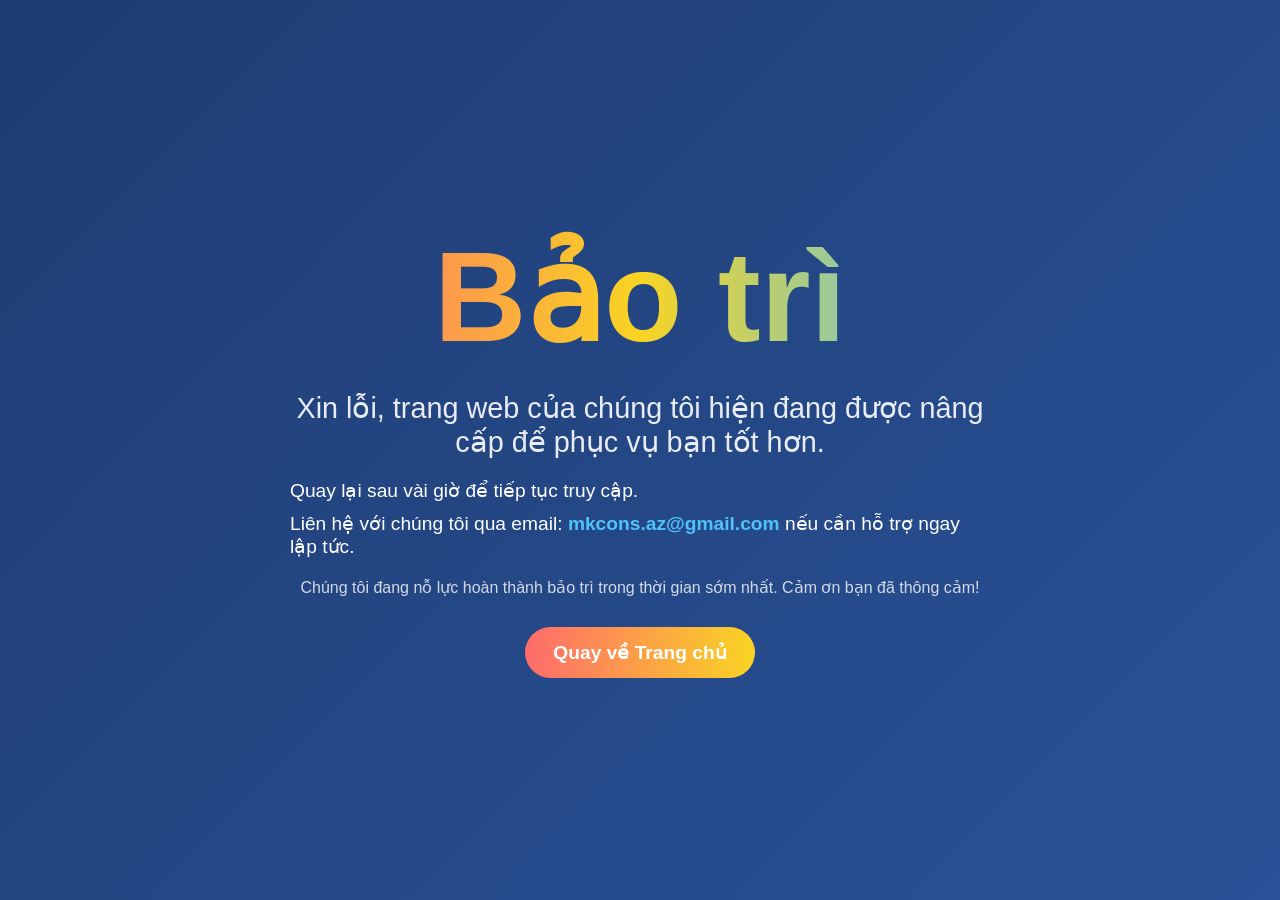
==== dichvu.html @ 8c84f6f1 "Initial commit" ====
<!DOCTYPE html>
<html lang="en">
<head>
    <meta charset="UTF-8">
    <meta name="viewport" content="width=device-width, initial-scale=1.0">
    <title>Dịch Vụ - Xây Dựng Minh Khoa</title>
    <link rel="stylesheet" href="dichvu.css">
    <link rel="stylesheet" href="styles.css">   
    <script src="Theodoibaotri.js"></script>
    <script src="footer.js"></script>
    <!-- Google tag (gtag.js) -->
    <script async src="https://www.googletagmanager.com/gtag/js?id=G-H8NYE7G5J2"></script>
    <script>
      window.dataLayer = window.dataLayer || [];
      function gtag(){dataLayer.push(arguments);}
      gtag('js', new Date());

      gtag('config', 'G-H8NYE7G5J2');
    </script>
    <script src="customCursor.js"></script>
</head>
<body>
    <main>
        <section id="services">
            <h2>Dịch vụ của chúng tôi</h2>
            <article>
                <h3>Thiết kế kiến trúc</h3>
                <p>Chúng tôi tự tin với kinh nghiệm có thể đưa đến cho bạn những thiết kế mới mẻ.</p>
            </article>
            <article>
                <h3>Thiết Kế Kết Cấu</h3>
                <p>Đưa đến cho khách hàng một nơi ở vừa đẹp vừa vững chắc.</p>
            </article>
            <article>
                <h3>Tư vấn giám sát</h3>
                <p>Chúng tôi cung cấp dịch vụ tư vấn giám sát để đảm bảo tiến độ và chất lượng công trình.</p>
            </article>
            <article>
                <h3>Thi công</h3>
                <p>Với đội ngũ thi công chuyên nghiệp, chúng tôi đảm bảo hoàn thiện công trình đúng tiến độ và chất lượng.</p>
            </article>
        </section>
    </main>

</body>
</html>
---- dichvu.css ----
/* Tổng quát */
body {
    margin: 0;
    padding: 0;
    font-family: 'Arial', sans-serif;
    background-color: #f4f4f4; /* Màu nền sáng */
}

.container {
    width: 90%;
    margin: 0 auto;
}

header {
    background-color: #333; /* Nền header tối */
    color: white;
    padding: 15px 0;
}

header h1 {
    margin: 0;
    text-align: center;
    font-size: 2em;
}

nav ul {
    list-style-type: none;
    padding: 0;
    text-align: center;
}

nav ul li {
    display: inline;
    margin: 0 10px;
}

nav ul li a {
    color: #fff;
    text-decoration: none;
    font-size: 1em;
    transition: color 0.3s ease;
}

nav ul li a:hover {
    color: #ffcc00; /* Màu vàng khi hover */
}

/* Dịch vụ */
main {
    padding: 40px 0;
}

#services {
    background-color: #2a5298; /* Nền màu xanh dương đậm */
    color: white;
    padding: 40px 20px;
    text-align: center;
}

#services h2 {
    font-size: 2.5em;
    color: #ffcc00; /* Màu vàng nổi bật */
    margin-bottom: 30px;
    text-transform: uppercase;
    letter-spacing: 2px;
}

#services article {
    background-color: #4b6c9e; /* Nền hơi tối */
    border: 1px solid #fff; /* Viền trắng */
    border-radius: 8px; /* Bo góc nhẹ */
    box-shadow: 0 4px 8px rgba(0, 0, 0, 0.2);
    padding: 20px;
    margin: 15px auto;
    max-width: 600px;
    transition: transform 0.3s ease, box-shadow 0.3s ease;
}

#services article h3 {
    font-size: 1.8em;
    color: #ffcc00; /* Màu vàng nổi bật */
    margin-bottom: 12px;
    text-transform: capitalize;
}

#services article p {
    font-size: 1.1em;
    line-height: 1.6;
}

/* Hiệu ứng hover bài viết */
#services article:hover {
    transform: scale(1.03);
    box-shadow: 0 8px 16px rgba(0, 0, 0, 0.3);
    background-color: #6a88b4; /* Nền sáng hơn khi hover */
}

@media (max-width: 768px) {
    #services h2 {
        font-size: 2em;
    }

    #services article {
        margin: 15px;
        padding: 18px;
    }

    #services article h3 {
        font-size: 1.6em;
    }

    #services article p {
        font-size: 1em;
    }
}

/* Footer */
footer {
    background-color: #333;
    color: white;
    text-align: center;
    padding: 15px 0;
}

footer p {
    margin: 0;
    font-size: 0.9em;
}
---- styles.css ----
* {
    margin: 0;
    padding: 0;
    box-sizing: border-box;
}

body {
    font-family: 'Arial', sans-serif;
    line-height: 1.6;
    color: #333;
    margin: 0;
    padding: 0;
    background: linear-gradient(135deg, #ff9a9e, #fad0c4, #fbc2eb); /* Neon gradient background */
}

.container {
    width: 90%;
    max-width: 1200px;
    margin: 0 auto;
}

/* Header Styling */
header {
    background-color: #0056b3;
    color: #fff;
    padding: 15px 0;
}

header h1 {
    text-align: center;
    font-size: 2rem;
    margin-bottom: 10px;
}

header nav ul {
    display: flex;
    justify-content: center;
    list-style: none;
    gap: 20px;
}

header nav ul li a {
    color: #fff;
    text-decoration: none;
    font-size: 1rem;
}

header nav ul li a:hover {
    text-decoration: underline;
}

/* Styling for the intro section */
.intro {
    background: linear-gradient(to right, #fad0c4, #fbc2eb); /* Adjust gradient for neon effect */
    padding: 50px 20px;
    border-radius: 15px;
    box-shadow: 0 4px 10px rgba(0, 0, 0, 0.1);
    margin: 30px auto;
    max-width: 1200px;
}

.intro-section {
    display: flex;
    flex-wrap: wrap;
    align-items: center;
    justify-content: space-between;
    gap: 20px;
}

.intro-content {
    flex: 1;
    max-width: 600px;
}

.intro-content h2 {
    display: flex;
    flex-direction: column;
    align-items: center;
    justify-content: center;
    gap: 10px;
    text-align: center;
}

.intro-content h2 img {
    height: 120px;
    width: auto;
    border-radius: 15px;
    box-shadow: 0 4px 6px rgba(0, 0, 0, 0.1);
}

.intro-content h2 span {
    font-size: 48px;
    font-weight: bold;
    color: #0055ff;
    text-shadow: 2px 2px 4px rgba(0, 85, 255, 0.3);
}

.intro-content p {
    font-size: 18px;
    line-height: 1.6;
    color: #333;
    margin-bottom: 20px;
}

.intro-content ul {
    list-style: none;
    padding: 0;
    margin: 0;
}

.intro-content ul li {
    font-size: 16px;
    color: #555;
    margin-bottom: 10px;
    padding-left: 20px;
    position: relative;
}

.intro-content ul li::before {
    content: "✔";
    color: #0055ff;
    font-size: 18px;
    position: absolute;
    left: 0;
    top: 0;
}

.intro-image {
    flex: 1;
    max-width: 500px;
    text-align: center;
}

.intro-image img {
    max-width: 90%; /* Increase the width to better match the content */
    border-radius: 15px;
    box-shadow: 0 4px 10px rgba(0, 0, 0, 0.1);
    transition: transform 0.3s ease, box-shadow 0.3s ease;
    margin: 0 auto; /* Center the image */
}

.intro-image img:hover {
    transform: scale(1.05);
    box-shadow: 0 8px 20px rgba(0, 0, 0, 0.2);
}

/* Image Gallery */
.image-gallery {
    display: flex;
    flex-wrap: wrap;
    justify-content: center;
    gap: 20px;
    margin-top: 30px;
    padding: 20px;
    background: linear-gradient(to right, #ff9a9e, #fad0c4); /* Neon gradient for gallery */
    border-radius: 15px;
    box-shadow: 0 4px 10px rgba(0, 0, 0, 0.1);
    perspective: 1500px; /* Add perspective for 3D effect */
}

/* Animation for fade-in effect */
@keyframes fadeIn {
    from {
        opacity: 0;
        transform: translateY(20px); /* Slight upward movement */
    }
    to {
        opacity: 1;
        transform: translateY(0);
    }
}

/* Apply animation to images in the gallery */
.image-gallery img {
    max-width: 220px;
    height: auto;
    border-radius: 10px;
    box-shadow: 0 4px 6px rgba(0, 0, 0, 0.1);
    transition: transform 0.6s ease, box-shadow 0.3s ease;
    cursor: pointer;
    transform-origin: center left;
    opacity: 0; /* Start hidden */
    animation: fadeIn 1s ease-in-out forwards; /* Fade-in animation */
}

/* Staggered animation for each image */
.image-gallery img:nth-child(1) {
    animation-delay: 0.2s;
}
.image-gallery img:nth-child(2) {
    animation-delay: 0.4s;
}
.image-gallery img:nth-child(3) {
    animation-delay: 0.6s;
}
.image-gallery img:nth-child(4) {
    animation-delay: 0.8s;
}
.image-gallery img:nth-child(5) {
    animation-delay: 1s;
}

.image-gallery img:hover {
    transform: rotateY(-180deg); /* Simulate a book page flip */
    box-shadow: 0 8px 20px rgba(0, 0, 0, 0.2);
    filter: brightness(1.1);
}

/* Add a back side for the flipping effect */
.image-gallery img::after {
    content: "Back Side";
    position: absolute;
    top: 0;
    left: 0;
    width: 100%;
    height: 100%;
    background: #e6f7ff;
    color: #0055ff;
    display: flex;
    align-items: center;
    justify-content: center;
    font-size: 16px;
    font-weight: bold;
    backface-visibility: hidden; /* Hide the back side initially */
    transform: rotateY(180deg); /* Flip the back side */
}

.image-gallery img:hover::after {
    backface-visibility: visible; /* Show the back side on hover */
}

.image-gallery h2 {
    width: 100%;
    text-align: center;
    font-size: 24px;
    font-weight: bold;
    color: #0055ff;
    margin-bottom: 20px;
    text-shadow: 1px 1px 2px rgba(0, 85, 255, 0.3);
}

/* Add hover effect for the gallery container */
.image-gallery:hover {
    transform: translateY(-5px);
    box-shadow: 0 8px 20px rgba(0, 85, 255, 0.2);
}

/* Responsive adjustments */
@media (max-width: 768px) {
    .image-gallery img {
        max-width: 180px;
    }
    .image-gallery {
        gap: 15px;
    }
}

/* Fragmented Hexagonal Effect with Neon Glow */
.image-container {
    position: relative;
    width: 300px; /* Adjust width as needed */
    height: 300px; /* Adjust height as needed */
    display: flex;
    flex-wrap: wrap;
    justify-content: center;
    align-items: center;
    perspective: 1000px; /* For 3D effect */
}

.image-container .hexagon {
    position: relative;
    width: 80px; /* Size of each hexagon */
    height: 46px;
    margin: 2px;
    background: url('image.png') no-repeat center/cover;
    clip-path: polygon(50% 0%, 100% 25%, 100% 75%, 50% 100%, 0% 75%, 0% 25%);
    transition: transform 0.3s ease, box-shadow 0.3s ease;
    box-shadow: 0 0 10px rgba(0, 255, 255, 0.5); /* Neon glow */
}

.image-container .hexagon:hover {
    transform: scale(1.1) rotateY(10deg); /* Slight 3D rotation on hover */
    box-shadow: 0 0 20px rgba(0, 255, 255, 0.8); /* Stronger neon glow */
}

.image-container .hexagon::before {
    content: '';
    position: absolute;
    top: 0;
    left: 0;
    width: 100%;
    height: 100%;
    background: rgba(0, 255, 255, 0.2); /* Neon overlay */
    clip-path: inherit;
    transition: opacity 0.3s ease;
    opacity: 0;
}

.image-container .hexagon:hover::before {
    opacity: 1;
}

.image-container .hexagon:nth-child(odd) {
    animation: float 3s infinite alternate ease-in-out;
}

.image-container .hexagon:nth-child(even) {
    animation: float 3s infinite alternate ease-in-out 1.5s;
}

@keyframes float {
    from {
        transform: translateY(0);
    }
    to {
        transform: translateY(-10px);
    }
}

/* Footer Styling */
footer {
    background-color: #333;
    color: #fff;
    text-align: center;
    padding: 15px 0;
    margin-top: 30px;
}

footer p {
    font-size: 0.9rem;
}

/* Responsive Design */
@media (max-width: 768px) {
    .intro-section {
        flex-direction: column;
        text-align: center;
    }

    header nav ul {
        flex-direction: column;
        gap: 10px;
    }

    .image-gallery {
        flex-wrap: wrap;
    }

    .image-gallery img {
        max-width: 200px;
    }
}

/* Features Section */
.features {
    background: linear-gradient(to right, #fbc2eb, #fad0c4); /* Neon gradient for features */
    padding: 50px 20px;
    border-radius: 15px;
    box-shadow: 0 4px 10px rgba(0, 0, 0, 0.1);
    margin: 30px auto;
    text-align: center;
}

.features h2 {
    font-size: 2rem;
    color: #0056b3;
    margin-bottom: 20px;
    text-transform: uppercase;
    text-shadow: 1px 1px 2px rgba(0, 85, 255, 0.3);
}

.features p {
    font-size: 1.2rem;
    line-height: 1.8;
    color: #555;
    margin-bottom: 20px;
}

/* Design Process Section */
.design-process {
    background: linear-gradient(to right, #ff9a9e, #fbc2eb); /* Neon gradient for design process */
    padding: 50px 20px;
    text-align: center;
    border-radius: 15px;
    box-shadow: 0 4px 10px rgba(0, 0, 0, 0.1);
    margin: 30px auto;
}

.design-process h2 {
    font-size: 2.5rem;
    color: #0056b3;
    margin-bottom: 30px;
    text-transform: uppercase;
    text-shadow: 1px 1px 2px rgba(0, 85, 255, 0.3);
}

.steps {
    display: flex;
    flex-wrap: wrap;
    gap: 20px;
    justify-content: center;
}

.step {
    background: #ffffff;
    padding: 20px;
    border-radius: 10px;
    box-shadow: 0 4px 6px rgba(0, 0, 0, 0.1);
    flex: 1 1 250px;
    max-width: 300px;
    text-align: center;
    transition: transform 0.3s ease, box-shadow 0.3s ease;
}

.step:hover {
    transform: translateY(-5px);
    box-shadow: 0 8px 20px rgba(0, 0, 0, 0.2);
}

.step h3 {
    font-size: 2rem;
    color: #007bff;
    margin-bottom: 15px;
    text-shadow: 1px 1px 2px rgba(0, 123, 255, 0.3);
}

.step p {
    font-size: 1rem;
    line-height: 1.6;
    color: #555;
}

/* Construction Process Section */
.construction-process {
    background: linear-gradient(to right, #fad0c4, #ff9a9e); /* Neon gradient for construction process */
    padding: 50px 20px;
    text-align: center;
    border-radius: 15px;
    box-shadow: 0 4px 10px rgba(0, 0, 0, 0.1);
    margin: 30px auto;
}

.construction-process h2 {
    font-size: 2.5rem;
    color: #333;
    margin-bottom: 30px;
    font-weight: bold;
    text-transform: uppercase;
    text-shadow: 1px 1px 2px rgba(0, 0, 0, 0.2);
}

.steps .step {
    background: #ffffff;
    padding: 20px;
    border-radius: 10px;
    box-shadow: 0 4px 6px rgba(0, 0, 0, 0.1);
    flex: 1 1 250px;
    max-width: 300px;
    text-align: center;
    transition: transform 0.3s ease, box-shadow 0.3s ease;
}

.steps .step:hover {
    transform: translateY(-5px);
    box-shadow: 0 8px 20px rgba(0, 0, 0, 0.2);
}

.steps .step h3 {
    font-size: 2rem;
    color: #007bff;
    margin-bottom: 15px;
    text-shadow: 1px 1px 2px rgba(0, 123, 255, 0.3);
}

.steps .step p {
    font-size: 1rem;
    line-height: 1.6;
    color: #555;
}

/* Responsive Design */
@media (max-width: 768px) {
    .steps {
        flex-direction: column;
        gap: 15px;
    }

    .step {
        max-width: 100%;
    }
}

/* Pricing Section */
#baogia {
    max-width: 1200px;
    margin: 40px auto;
    background: linear-gradient(to right, #fbc2eb, #ff9a9e); /* Neon gradient for pricing */
    padding: 30px;
    border-radius: 15px;
    box-shadow: 0 8px 16px rgba(0, 0, 0, 0.1);
    text-align: center;
    overflow-x: auto; /* Enable horizontal scrolling for small screens */
}

#baogia h1 {
    font-size: 2.5rem;
    color: #2c3e50;
    margin-bottom: 20px;
    text-transform: uppercase;
    text-shadow: 1px 1px 2px rgba(0, 0, 0, 0.2);
}

#baogia h2 {
    font-size: 1.8rem;
    color: #2980b9;
    margin-top: 30px;
    margin-bottom: 15px;
    text-align: left;
    text-transform: uppercase;
    font-weight: bold;
    border-left: 5px solid #3498db;
    padding-left: 10px;
}

#baogia table {
    width: 100%;
    border-collapse: collapse;
    margin-top: 20px;
    background: #f8fcff;
    border-radius: 10px;
    overflow: hidden;
    box-shadow: 0 6px 12px rgba(0, 0, 0, 0.05);
}

#baogia th {
    background: #3498db;
    color: #fff;
    padding: 15px;
    font-size: 1.2rem;
    text-transform: uppercase;
    border: 1px solid #2980b9;
    white-space: nowrap;
}

#baogia td {
    padding: 15px;
    font-size: 1rem;
    color: #2c3e50;
    border: 1px solid #bdc3c7;
    text-align: center;
    white-space: nowrap;
}

#baogia tr:nth-child(even) {
    background: #ecf6fc;
}

#baogia tr:hover {
    background: #d6eaf8;
    color: #000;
    transition: background 0.3s ease, color 0.3s ease;
}

#baogia table caption {
    font-size: 1.2rem;
    color: #555;
    margin-top: 10px;
    font-style: italic;
}

/* Responsive Design */
@media (max-width: 768px) {
    #baogia {
        padding: 20px;
    }

    #baogia table {
        min-width: 700px; /* Ensure table doesn't shrink too much */
    }

    #baogia h1 {
        font-size: 2rem;
    }

    #baogia h2 {
        font-size: 1.5rem;
    }

    #baogia th, #baogia td {
        font-size: 0.9rem;
        padding: 10px;
    }
}

/* Modal animations */
@keyframes fadeIn {
    from {
        opacity: 0;
    }
    to {
        opacity: 1;
    }
}

@keyframes scaleIn {
    from {
        transform: scale(0.8);
    }
    to {
        transform: scale(1);
    }
}

@keyframes pulse {
    0%, 100% {
        box-shadow: 0 0 10px rgba(0, 85, 255, 0.5);
    }
    50% {
        box-shadow: 0 0 20px rgba(0, 85, 255, 0.8);
    }
}

/* Ad-block modal styles */
#ad-block-overlay {
    display: flex;
    align-items: center;
    justify-content: center;
    background-color: rgba(255, 255, 255, 0.8); /* Light overlay for better readability */
    animation: fadeIn 0.5s ease;
    position: fixed;
    top: 0;
    left: 0;
    width: 100%;
    height: 100%;
    z-index: 10000;
}

#ad-block-modal {
    background: linear-gradient(135deg, #4facfe, #00f2fe); /* Bright gradient for better visibility */
    border-radius: 20px;
    box-shadow: 0 8px 20px rgba(0, 0, 0, 0.2);
    padding: 50px;
    text-align: center;
    max-width: 600px; /* Larger modal width */
    width: 90%;
    animation: scaleIn 0.5s ease;
    color: #000000; /* Dark text for contrast */
    position: relative;
    overflow: hidden;
}

#ad-block-modal img {
    width: 120px; /* Larger logo */
    height: auto;
    margin-bottom: 25px;
    z-index: 1;
    position: relative;
}

#ad-block-modal h2 {
    color: #000000; /* Dark text for better visibility */
    margin-bottom: 25px;
    font-size: 32px; /* Larger font size */
    text-shadow: 1px 1px 2px rgba(255, 255, 255, 0.5);
    z-index: 1;
    position: relative;
}

#ad-block-modal p {
    color: #333333; /* Neutral dark gray for readability */
    font-size: 20px; /* Larger font size */
    margin-bottom: 35px;
    z-index: 1;
    position: relative;
    line-height: 1.8; /* Increase line height for better readability */
}

#ad-block-modal button {
    padding: 20px 40px; /* Larger button */
    background: linear-gradient(135deg, #ff7f50, #ff9966); /* Vibrant gradient for the button */
    color: #ffffff; /* White text for contrast */
    border: none;
    border-radius: 10px;
    cursor: pointer;
    font-size: 20px; /* Larger font size */
    transition: transform 0.3s ease, box-shadow 0.3s ease;
    z-index: 1;
    position: relative;
}

#ad-block-modal button:hover {
    transform: scale(1.1);
    box-shadow: 0 4px 10px rgba(255, 127, 80, 0.5);
}
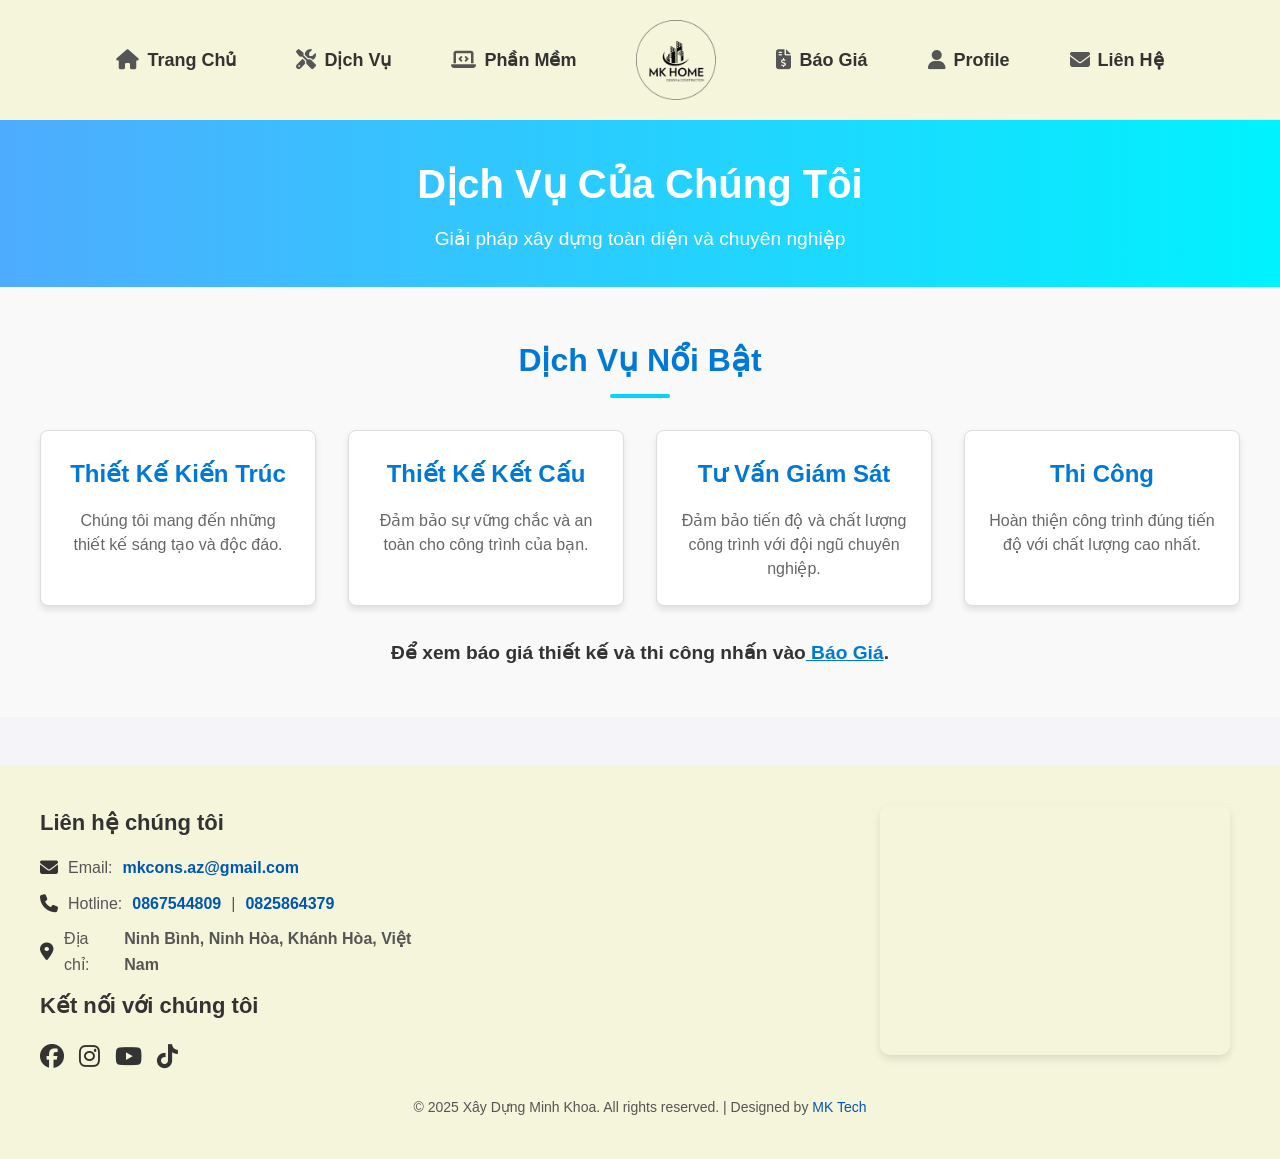
==== commit 694df89c: "Update V1111" ====
--- a/dichvu.html
+++ b/dichvu.html
@@ -5,42 +5,49 @@
     <meta name="viewport" content="width=device-width, initial-scale=1.0">
     <title>Dịch Vụ - Xây Dựng Minh Khoa</title>
     <link rel="stylesheet" href="dichvu.css">
-    <link rel="stylesheet" href="styles.css">   
-    <script src="Theodoibaotri.js"></script>
+    <script src="menu.js"></script>
     <script src="footer.js"></script>
-    <!-- Google tag (gtag.js) -->
-    <script async src="https://www.googletagmanager.com/gtag/js?id=G-H8NYE7G5J2"></script>
-    <script>
-      window.dataLayer = window.dataLayer || [];
-      function gtag(){dataLayer.push(arguments);}
-      gtag('js', new Date());
-
-      gtag('config', 'G-H8NYE7G5J2');
-    </script>
-    <script src="customCursor.js"></script>
 </head>
 <body>
-    <main>
-        <section id="services">
-            <h2>Dịch vụ của chúng tôi</h2>
-            <article>
-                <h3>Thiết kế kiến trúc</h3>
-                <p>Chúng tôi tự tin với kinh nghiệm có thể đưa đến cho bạn những thiết kế mới mẻ.</p>
-            </article>
-            <article>
-                <h3>Thiết Kế Kết Cấu</h3>
-                <p>Đưa đến cho khách hàng một nơi ở vừa đẹp vừa vững chắc.</p>
-            </article>
-            <article>
-                <h3>Tư vấn giám sát</h3>
-                <p>Chúng tôi cung cấp dịch vụ tư vấn giám sát để đảm bảo tiến độ và chất lượng công trình.</p>
-            </article>
-            <article>
-                <h3>Thi công</h3>
-                <p>Với đội ngũ thi công chuyên nghiệp, chúng tôi đảm bảo hoàn thiện công trình đúng tiến độ và chất lượng.</p>
-            </article>
+    <!-- Header Section -->
+    <header class="header" style="background: linear-gradient(90deg, #4facfe, #00f2fe); color: white; text-align: center; padding: 2rem;">
+        <div class="header-content">
+            <h1 class="header-title" style="font-size: 2.5rem; margin-bottom: 0.5rem;">Dịch Vụ Của Chúng Tôi</h1>
+            <p class="header-subtitle" style="font-size: 1.2rem;">Giải pháp xây dựng toàn diện và chuyên nghiệp</p>
+        </div>
+    </header>
+
+    <!-- Main Content Section -->
+    <main style="font-family: Arial, sans-serif; color: #333;">
+        <!-- Services Section -->
+        <section id="services" class="services-section" style="padding: 3rem 1rem; background-color: #f9f9f9;">
+            <h2 class="section-title" style="text-align: center; font-size: 2rem; margin-bottom: 2rem; color: #0078d7;">Dịch Vụ Nổi Bật</h2>
+            <div class="services-grid" style="display: grid; grid-template-columns: repeat(auto-fit, minmax(250px, 1fr)); gap: 2rem;">
+                <!-- Service Card 1 -->
+                <div class="service-card" style="background: white; border-radius: 8px; box-shadow: 0 4px 6px rgba(0, 0, 0, 0.1); padding: 1.5rem; text-align: center;">
+                    <h3 style="font-size: 1.5rem; color: #0078d7;">Thiết Kế Kiến Trúc</h3>
+                    <p style="font-size: 1rem; margin-top: 0.5rem;">Chúng tôi mang đến những thiết kế sáng tạo và độc đáo.</p>
+                </div>
+                <!-- Service Card 2 -->
+                <div class="service-card" style="background: white; border-radius: 8px; box-shadow: 0 4px 6px rgba(0, 0, 0, 0.1); padding: 1.5rem; text-align: center;">
+                    <h3 style="font-size: 1.5rem; color: #0078d7;">Thiết Kế Kết Cấu</h3>
+                    <p style="font-size: 1rem; margin-top: 0.5rem;">Đảm bảo sự vững chắc và an toàn cho công trình của bạn.</p>
+                </div>
+                <!-- Service Card 3 -->
+                <div class="service-card" style="background: white; border-radius: 8px; box-shadow: 0 4px 6px rgba(0, 0, 0, 0.1); padding: 1.5rem; text-align: center;">
+                    <h3 style="font-size: 1.5rem; color: #0078d7;">Tư Vấn Giám Sát</h3>
+                    <p style="font-size: 1rem; margin-top: 0.5rem;">Đảm bảo tiến độ và chất lượng công trình với đội ngũ chuyên nghiệp.</p>
+                </div>
+                <!-- Service Card 4 -->
+                <div class="service-card" style="background: white; border-radius: 8px; box-shadow: 0 4px 6px rgba(0, 0, 0, 0.1); padding: 1.5rem; text-align: center;">
+                    <h3 style="font-size: 1.5rem; color: #0078d7;">Thi Công</h3>
+                    <p style="font-size: 1rem; margin-top: 0.5rem;">Hoàn thiện công trình đúng tiến độ với chất lượng cao nhất.</p>
+                </div>
+            </div>
+            <p style="text-align: center; font-size: 1.2rem; margin-top: 2rem; font-weight: bold;">
+                Để xem báo giá thiết kế và thi công nhấn vào<a href="index.html#baogia" style="color: #0078d7; text-decoration: underline;"> Báo Giá</a>.
+            </p>
         </section>
     </main>
-
 </body>
 </html>
--- a/dichvu.css
+++ b/dichvu.css
@@ -1,128 +1,216 @@
-/* Tổng quát */
+/* General Styles */
 body {
+    font-family: 'Roboto', sans-serif;
     margin: 0;
     padding: 0;
-    font-family: 'Arial', sans-serif;
-    background-color: #f4f4f4; /* Màu nền sáng */
-}
-
-.container {
-    width: 90%;
+    background-color: #f4f4f9;
+    color: #333;
+    line-height: 1.6;
+}
+
+h1, h2, h3 {
+    margin: 0;
+    font-weight: 700;
+}
+
+a {
+    text-decoration: none;
+    color: inherit;
+}
+
+/* Header Styles */
+.header {
+    background: linear-gradient(135deg, #007bff, #00d4ff);
+    color: white;
+    text-align: center;
+    padding: 3rem 1rem;
+    box-shadow: 0 4px 6px rgba(0, 0, 0, 0.1);
+}
+
+.header-title {
+    font-size: 3rem;
+    margin-bottom: 0.5rem;
+}
+
+.header-subtitle {
+    font-size: 1.5rem;
+    font-weight: 300;
+}
+
+/* Services Section */
+.services-section {
+    padding: 4rem 1rem;
+    background-color: #ffffff;
+}
+
+.section-title {
+    text-align: center;
+    font-size: 2.5rem;
+    color: #007bff;
+    margin-bottom: 3rem;
+    position: relative;
+}
+
+.section-title::after {
+    content: '';
+    display: block;
+    width: 60px;
+    height: 4px;
+    background: #00d4ff;
+    margin: 0.5rem auto 0;
+    border-radius: 2px;
+}
+
+.services-grid {
+    display: grid;
+    grid-template-columns: repeat(auto-fit, minmax(300px, 1fr));
+    gap: 2rem;
+    max-width: 1200px;
     margin: 0 auto;
 }
 
-header {
-    background-color: #333; /* Nền header tối */
+.service-card {
+    background: #ffffff;
+    border: 1px solid #ddd;
+    border-radius: 10px;
+    box-shadow: 0 6px 10px rgba(0, 0, 0, 0.1);
+    padding: 2rem;
+    text-align: center;
+    transition: transform 0.3s ease, box-shadow 0.3s ease;
+}
+
+.service-card h3 {
+    font-size: 1.8rem;
+    color: #333;
+    margin-bottom: 1rem;
+}
+
+.service-card p {
+    font-size: 1rem;
+    color: #666;
+    line-height: 1.5;
+}
+
+.service-card:hover {
+    transform: translateY(-10px);
+    box-shadow: 0 10px 15px rgba(0, 0, 0, 0.2);
+}
+
+/* Pricing Section */
+#pricing-section {
+    padding: 4rem 1rem;
+    background: #f9f9f9;
+    text-align: center;
+}
+
+#pricing-section h2 {
+    font-size: 2.5rem;
+    color: #007bff;
+    margin-bottom: 2rem;
+}
+
+#pricing-section .pricing-grid {
+    display: grid;
+    grid-template-columns: repeat(auto-fit, minmax(300px, 1fr));
+    gap: 2rem;
+    max-width: 1200px;
+    margin: 0 auto;
+}
+
+#pricing-section .pricing-card {
+    background: #ffffff;
+    border: 1px solid #ddd;
+    border-radius: 10px;
+    box-shadow: 0 6px 10px rgba(0, 0, 0, 0.1);
+    padding: 2rem;
+    transition: transform 0.3s ease, box-shadow 0.3s ease;
+}
+
+#pricing-section .pricing-card:hover {
+    transform: translateY(-10px);
+    box-shadow: 0 10px 15px rgba(0, 0, 0, 0.2);
+}
+
+#pricing-section .pricing-card h3 {
+    font-size: 1.8rem;
+    color: #333;
+    margin-bottom: 1rem;
+}
+
+#pricing-section .pricing-card p {
+    font-size: 1rem;
+    color: #666;
+    line-height: 1.5;
+}
+
+/* Pricing Section Styles */
+.pricing-container {
+    max-width: 1200px;
+    margin: 40px auto;
+    background: linear-gradient(to right, #fbc2eb, #ff9a9e);
+    padding: 30px;
+    border-radius: 15px;
+    box-shadow: 0 8px 16px rgba(0, 0, 0, 0.1);
+    text-align: center;
+}
+
+.pricing-title {
+    font-size: 2.5rem;
+    color: #2c3e50;
+    margin-bottom: 20px;
+    text-transform: uppercase;
+    text-shadow: 1px 1px 2px rgba(0, 0, 0, 0.2);
+}
+
+.pricing-subtitle {
+    font-size: 1.8rem;
+    color: #2980b9;
+    margin-top: 30px;
+    margin-bottom: 15px;
+    text-align: left;
+    text-transform: uppercase;
+    font-weight: bold;
+    border-left: 5px solid #3498db;
+    padding-left: 10px;
+}
+
+.pricing-table {
+    width: 100%;
+    border-collapse: collapse;
+    margin-top: 20px;
+    background: #f8fcff;
+    border-radius: 10px;
+    overflow: hidden;
+    box-shadow: 0 6px 12px rgba(0, 0, 0, 0.05);
+}
+
+.pricing-header {
+    background: #3498db;
+    color: #fff;
+    text-transform: uppercase;
+    font-size: 1.2rem;
+}
+
+.pricing-header th {
+    padding: 15px;
+}
+
+.pricing-table td, .pricing-table th {
+    padding: 15px;
+    font-size: 1rem;
+    text-align: center;
+}
+
+.pricing-row-alt {
+    background: #ecf6fc;
+}
+
+/* Footer Section */
+footer {
+    background-color: #007bff;
     color: white;
-    padding: 15px 0;
-}
-
-header h1 {
-    margin: 0;
-    text-align: center;
-    font-size: 2em;
-}
-
-nav ul {
-    list-style-type: none;
-    padding: 0;
-    text-align: center;
-}
-
-nav ul li {
-    display: inline;
-    margin: 0 10px;
-}
-
-nav ul li a {
-    color: #fff;
-    text-decoration: none;
-    font-size: 1em;
-    transition: color 0.3s ease;
-}
-
-nav ul li a:hover {
-    color: #ffcc00; /* Màu vàng khi hover */
-}
-
-/* Dịch vụ */
-main {
-    padding: 40px 0;
-}
-
-#services {
-    background-color: #2a5298; /* Nền màu xanh dương đậm */
-    color: white;
-    padding: 40px 20px;
-    text-align: center;
-}
-
-#services h2 {
-    font-size: 2.5em;
-    color: #ffcc00; /* Màu vàng nổi bật */
-    margin-bottom: 30px;
-    text-transform: uppercase;
-    letter-spacing: 2px;
-}
-
-#services article {
-    background-color: #4b6c9e; /* Nền hơi tối */
-    border: 1px solid #fff; /* Viền trắng */
-    border-radius: 8px; /* Bo góc nhẹ */
-    box-shadow: 0 4px 8px rgba(0, 0, 0, 0.2);
-    padding: 20px;
-    margin: 15px auto;
-    max-width: 600px;
-    transition: transform 0.3s ease, box-shadow 0.3s ease;
-}
-
-#services article h3 {
-    font-size: 1.8em;
-    color: #ffcc00; /* Màu vàng nổi bật */
-    margin-bottom: 12px;
-    text-transform: capitalize;
-}
-
-#services article p {
-    font-size: 1.1em;
-    line-height: 1.6;
-}
-
-/* Hiệu ứng hover bài viết */
-#services article:hover {
-    transform: scale(1.03);
-    box-shadow: 0 8px 16px rgba(0, 0, 0, 0.3);
-    background-color: #6a88b4; /* Nền sáng hơn khi hover */
-}
-
-@media (max-width: 768px) {
-    #services h2 {
-        font-size: 2em;
-    }
-
-    #services article {
-        margin: 15px;
-        padding: 18px;
-    }
-
-    #services article h3 {
-        font-size: 1.6em;
-    }
-
-    #services article p {
-        font-size: 1em;
-    }
-}
-
-/* Footer */
-footer {
-    background-color: #333;
-    color: white;
-    text-align: center;
-    padding: 15px 0;
-}
-
-footer p {
-    margin: 0;
-    font-size: 0.9em;
-}
+    text-align: center;
+    padding: 1.5rem 0;
+    margin-top: 3rem;
+    font-size: 1rem;
+}
